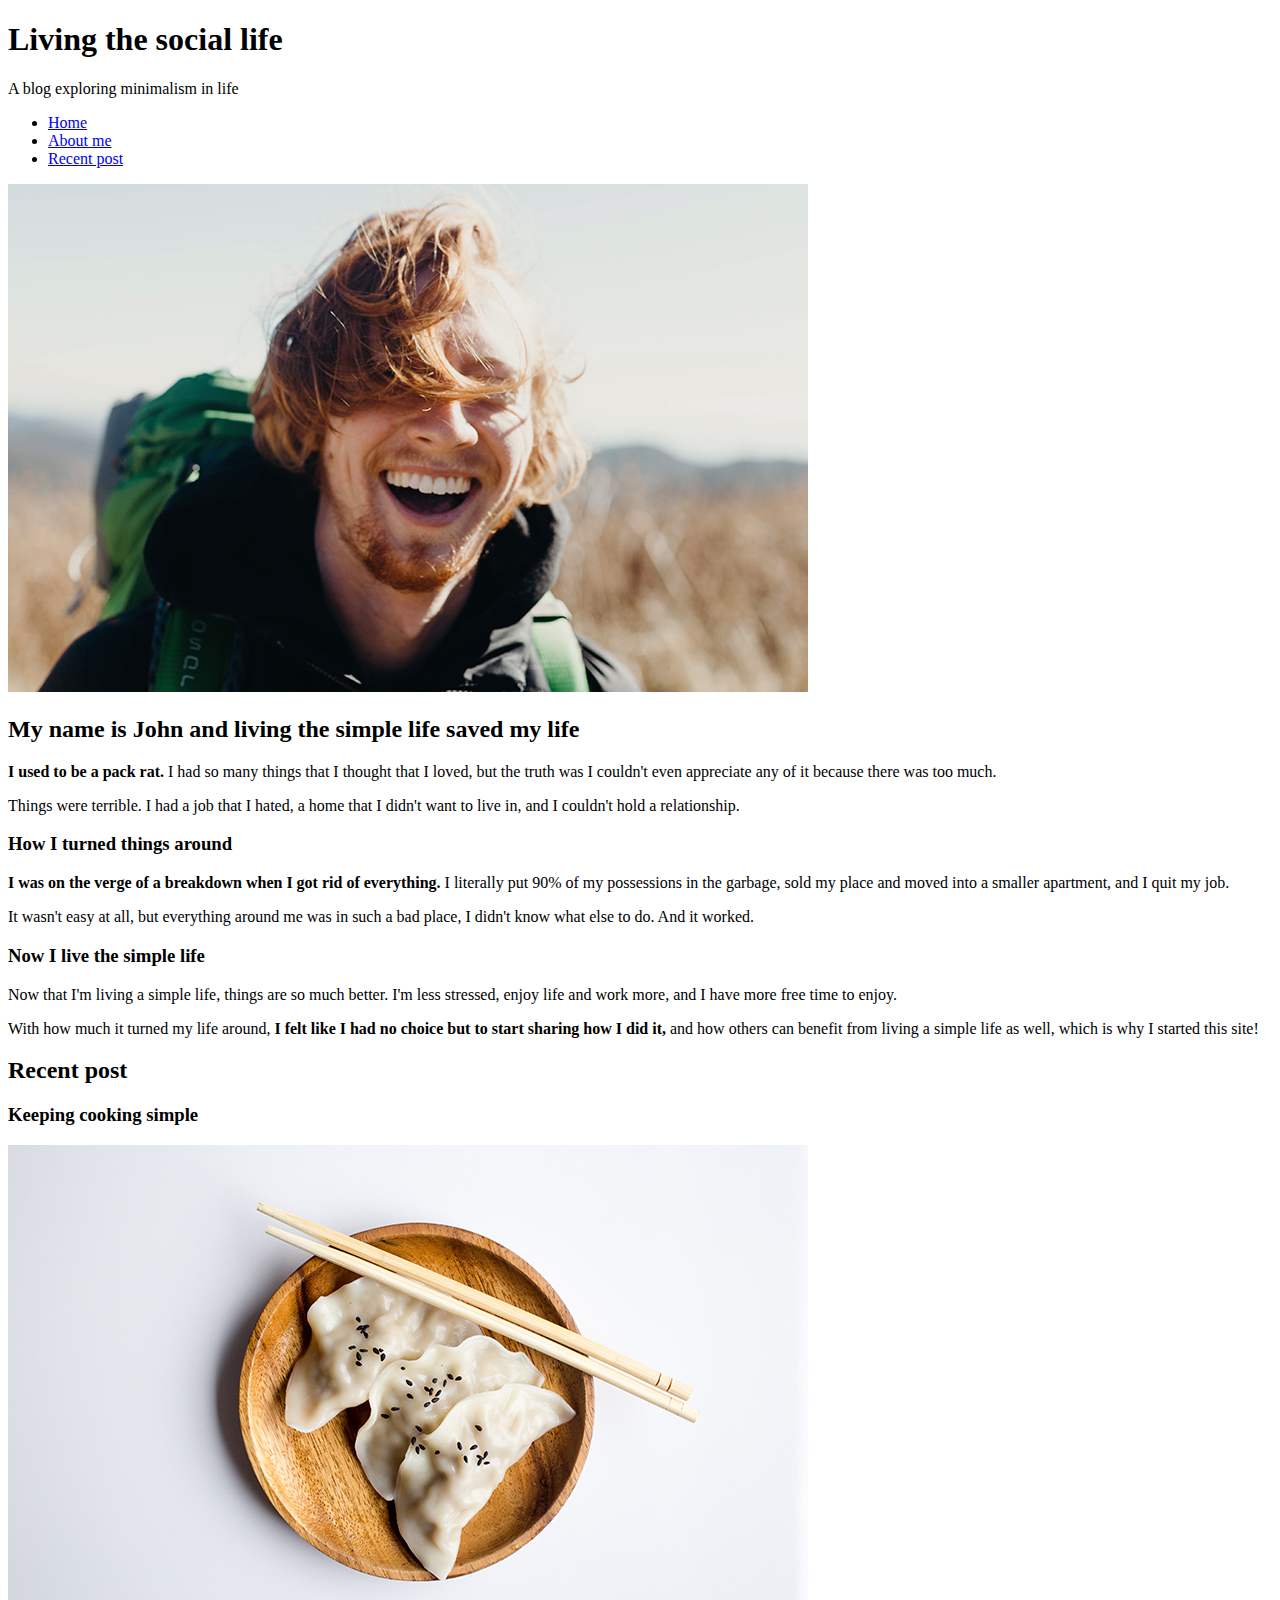
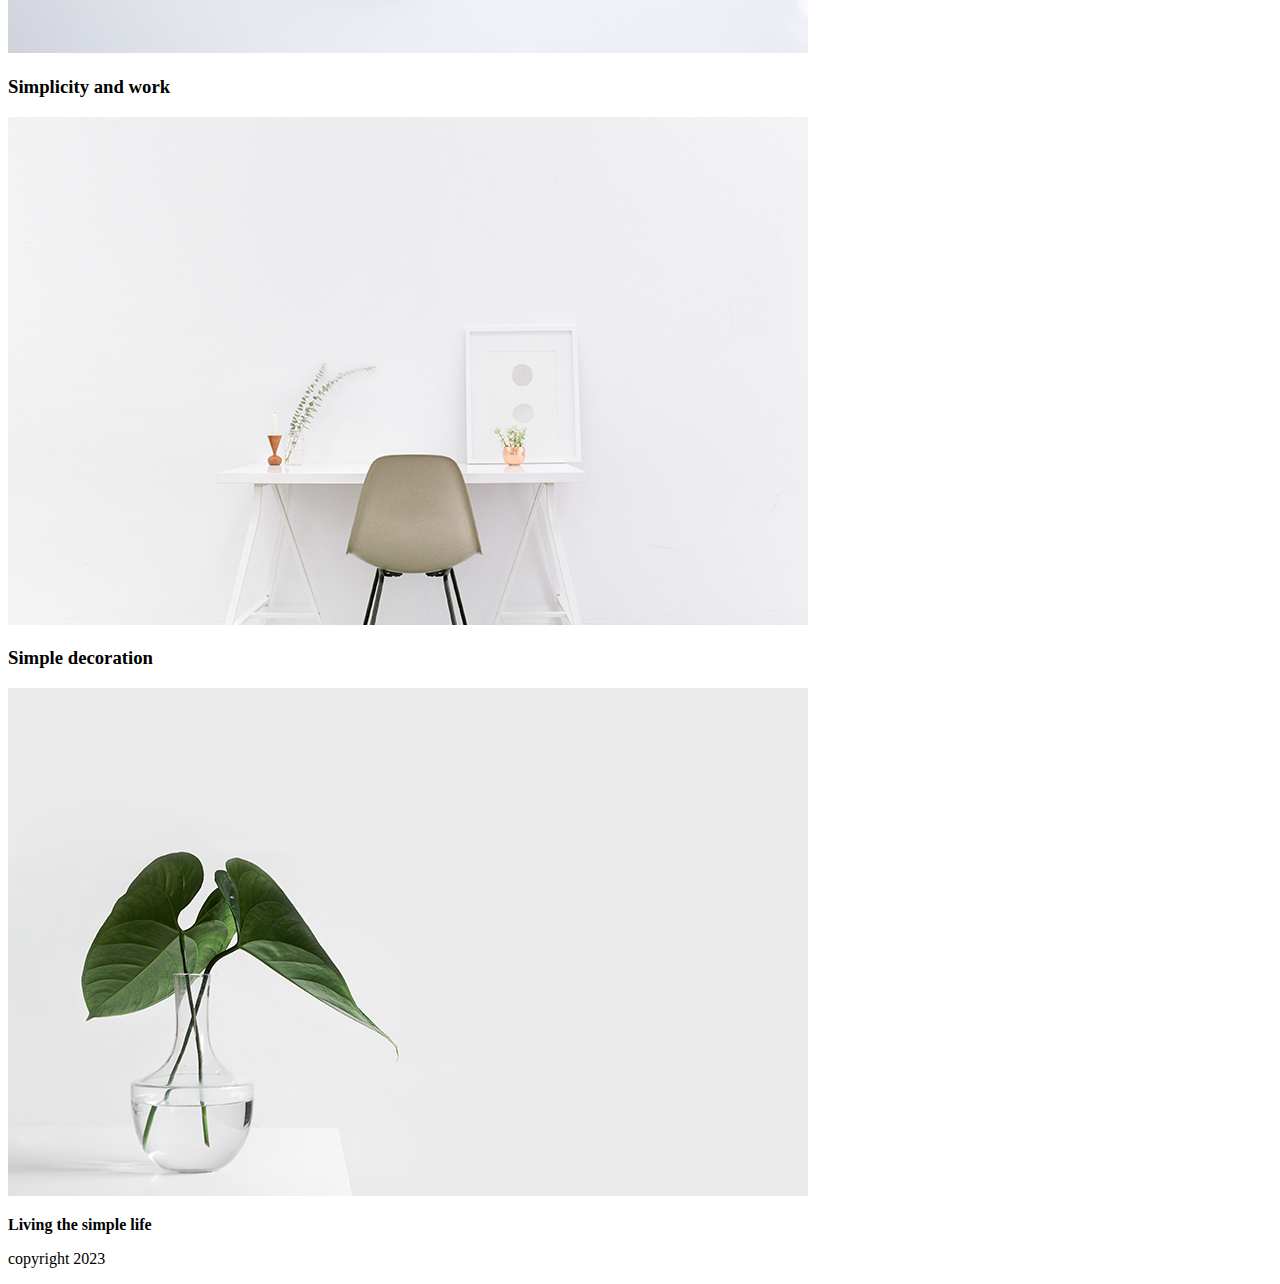
==== about.html @ 2cc74de0 "commit initial files" ====
<!DOCTYPE html>
<html lang="en">
<head>
    <meta charset="UTF-8">
    <meta http-equiv="X-UA-Compatible" content="IE=edge">
    <meta name="viewport" content="width=device-width, initial-scale=1.0">
    <link href="style1.css" type="text/css" rel="stylesheet">
<link href="https://fonts.googleapis.com/css2?family=Happy+Monkey&family=Lora&family=Orbitron:wght@400;800&family=Ubuntu:wght@300;500;700&display=swap" rel="stylesheet">
<title>Document</title>
</head>
<body>    
    <header>
        <div class="container container-flex">
            <div class="title">
                <h1 class="logo-title">Living the social life</h1>
                <p class="subtitle">A blog exploring minimalism in life</p>
            </div>
            <nav>
                <ul>
                    <li><a href="index.html">Home</a></li>
                    <li><a href="about.html" class="current-page">About me</a></li>
                    <li><a href="recent.post.html">Recent post</a></li>
                </ul>
            </nav>
        </div>
    </header>

    <div class="container container-flex">
        <main role="main">
            <img src="images/about-me.jpg" alt="Image of a happy and cheerful man living a simple
                life with no worries and problems" class="img-full">  
                <h2>My name is John and living the simple life saved my life</h2>
                <p><strong>I used to be a pack rat.</strong> I had so many things that I thought that 
                I loved, but the truth was I couldn't even appreciate any of it because there was too much.</p>
                <p>Things were terrible. I had a job that I hated, a home that I didn't want to live in, 
                and I couldn't hold a relationship.</p>
                
                <h3>How I turned things around</h3>
                <p><strong>I was on the verge of a breakdown when I got rid of everything.</strong> I literally put 90% of my
                 possessions in the garbage, sold my place and moved into a smaller apartment, and I quit my job.</p>
                 <p>It wasn't easy at all, but everything around me was in such a bad place, I didn't know what else to do. And it worked.</p>

                 <h3>Now I live the simple life</h3>
                 <p>Now that I'm living a simple life, things are so much better. I'm less stressed, enjoy life and work more, and I have
                 more free time to enjoy.</p>
                 <p>With how much it turned my life around,<strong> I felt like I had no choice but to start sharing how I did it,</strong> and 
                 how others can benefit from living a simple life as well, which is why I started this site!</p> 
        </main>

        <aside class="sidebar">
            <div class="sidebar-widget">
                <h2 class="widget-title">Recent post</h2>
                <div class="widget-recent-post">
                    <h3 class="widget-recent-post-title">Keeping cooking simple</h3>
                    <img src="images/food.jpg" alt="Simple food served in wood plate with two
                    chop sticks that looks so tastey" class="widget-img" >
                </div>

                <div class="widget-recent-post">
                    <h3 class="widget-recent-post-title">Simplicity and work</h3>
                    <img src="images/work.jpg" alt="Simple white desk with gray chair on white wall
                    with two flower flask one on right side and other on the left" class="widget-img" >
                </div>

                <div class="widget-recent-post">
                    <h3 class="widget-recent-post-title">Simple decoration</h3>
                    <img src="images/deco.jpg" alt="Simple flask on the white table filled up with water
                    and having two beautiful leaves in it" class="widget-img" >
                </div>            
            </div>
        </aside>
    </div>
    <footer>
        <p><strong>Living the simple life</strong></p>
        <p>copyright 2023</p>
    </footer>
</body>
</html>
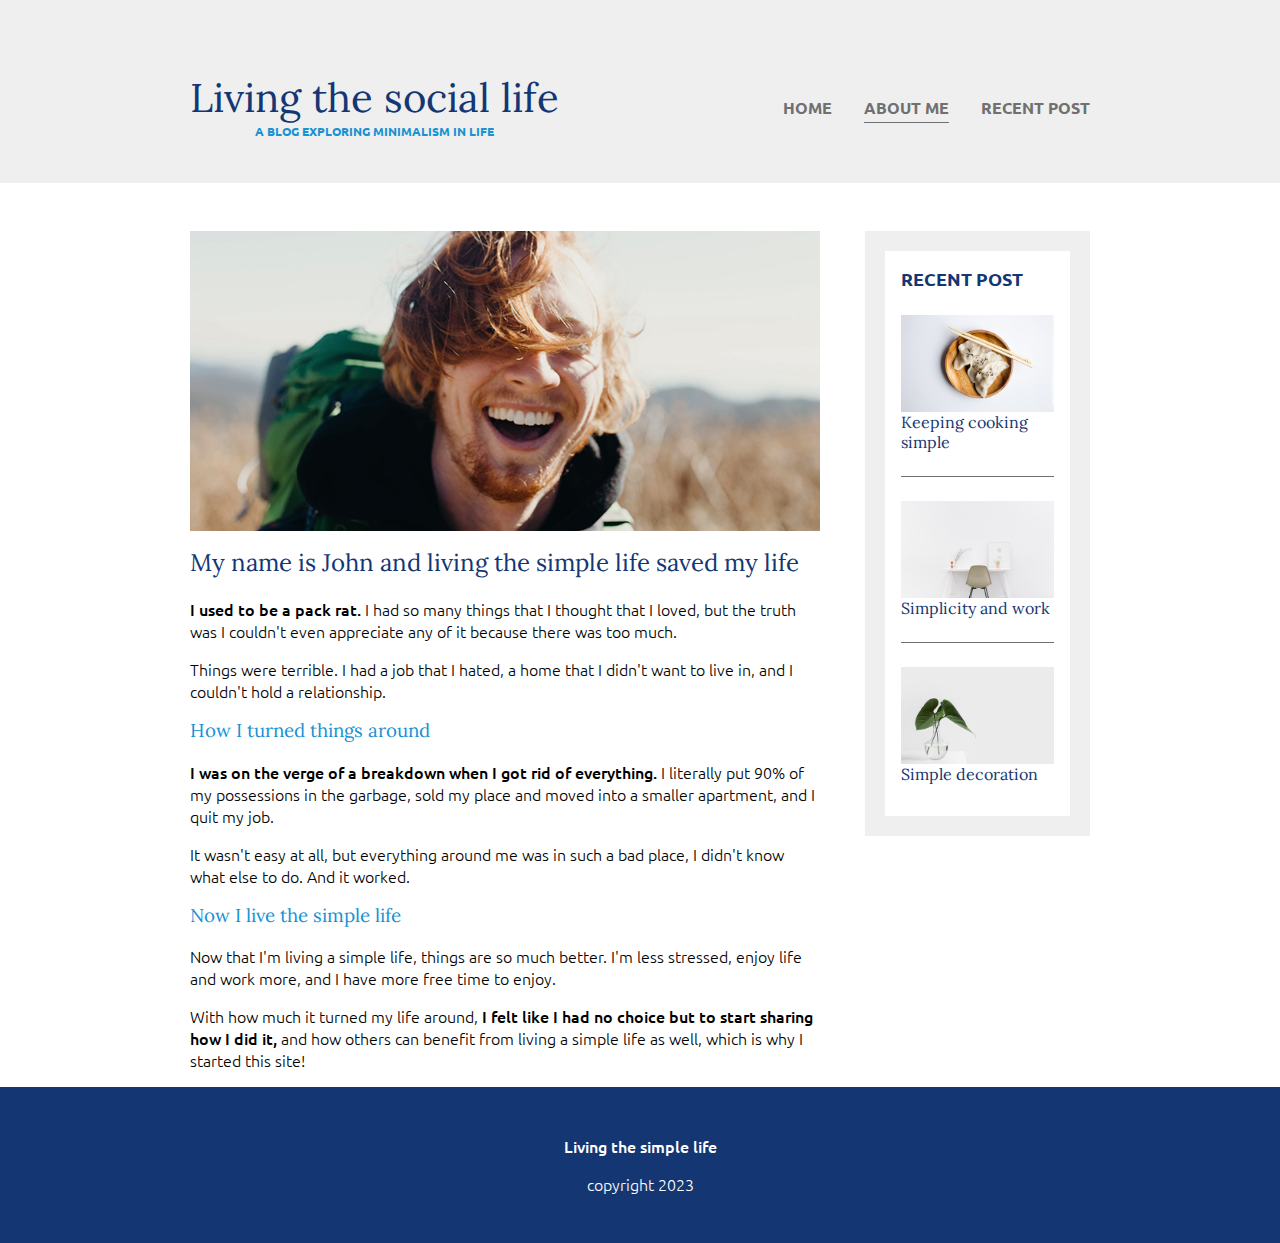
==== commit 22082078: "commit changes" ====
--- a/about.html
+++ b/about.html
@@ -4,7 +4,7 @@
     <meta charset="UTF-8">
     <meta http-equiv="X-UA-Compatible" content="IE=edge">
     <meta name="viewport" content="width=device-width, initial-scale=1.0">
-    <link href="style1.css" type="text/css" rel="stylesheet">
+    <link href="style.css" type="text/css" rel="stylesheet">
 <link href="https://fonts.googleapis.com/css2?family=Happy+Monkey&family=Lora&family=Orbitron:wght@400;800&family=Ubuntu:wght@300;500;700&display=swap" rel="stylesheet">
 <title>Document</title>
 </head>
--- a/style.css
+++ b/style.css
@@ -0,0 +1,226 @@
+body{
+    margin: 0;
+    font-family: 'Ubuntu', sans-serif;    
+    font-size: 1rem;
+    font-weight: 300;
+}
+img{
+    max-width: 100%;
+    display: block;
+}
+.img-full{
+    max-height: 300px;
+    width: 100%;
+    object-fit: cover;
+    margin-bottom: 1em;
+}
+/*typography*/
+h1,
+h2,
+h3{
+    font-family: 'Lora', sarif;
+    font-weight: 400;
+    color: #143774;
+    margin-top: 0;
+}
+h1{
+    font-size: 2.5rem;
+    margin-bottom: 0;
+}
+h3{
+    color: #1792d2;
+}
+.logo-title{
+    margin-top: 1em;
+}
+a{
+    color: #1792d2;
+}
+a:hover,
+a:focus{
+    color: #143774;
+}
+strong{
+    font-weight: 500;
+}
+/*logo subtitle*/
+.subtitle{
+    color:#1792d2;
+    font-size: .75rem;
+    font-weight: 700;
+    text-transform: uppercase;
+    margin-top: 0;
+}
+.article-title{
+    font-size: 1.75rem;
+}
+.read-more,
+.article-info{
+    font-size: .875rem;
+}
+.read-more{
+    color: #1792d2;
+    font-weight: 700;
+    text-decoration: none;
+    text-transform: uppercase;
+}
+.read-more:hover,
+.read-more:focus{
+    color:#143774;
+    text-decoration: underline;
+}
+.article-info{
+    margin: 2em 0;
+}
+.widget-title{
+    font-family: 'Ubuntu', sans-serif;
+    font-size: 1.15rem;
+    font-weight: 700;
+    text-transform: uppercase;
+}
+.widget-recent-post-title{
+    color: #143774;
+    font-size: 1rem;
+}
+/*layout*/
+.container{
+    width: 90%;
+    max-width: 900px;
+    margin: 0 auto;
+}
+.container-flex{
+    display: flex;
+    flex-direction: column;
+    justify-content: space-between;
+}
+header{
+    text-align: center;
+    background: #efefef;
+    padding: 2em 0;
+    margin-bottom: 3em;
+}
+footer{
+    background: #143774;
+    color: #fff;
+    text-align: center;
+    padding: 2em;
+}
+@media (min-width:785px){
+    .container-flex{
+        flex-direction: row;
+    }
+    main{
+        width: 70%;
+    }
+    aside{
+        width: 25%;
+        min-width: 200px;
+        margin-left: 1em;
+    }
+    
+}
+nav ul{
+    list-style: none;
+    display: flex;
+    justify-content: center;
+    padding: 0;
+    margin-top: 4em;
+}
+nav li{
+    margin-left: 2em;
+}
+nav a{
+    text-decoration: none;
+    text-transform: uppercase;
+    color: #707070;
+    font-weight: 700;
+    padding: .25em 0;
+}
+nav a:hover,
+nav a:focus{
+    color: #1792d2;
+}
+.current-page{
+    border-bottom: 1px solid #707070;
+}
+.current-page:hover{
+    color: #707070;
+}
+@media (max-width:785px){
+    nav ul{
+        flex-direction: column;
+        margin-top: 1em;
+    }
+    nav li{
+        margin: .5em 0;
+    }
+}
+.article-feature{
+    border-bottom: 1px solid #707070;
+    padding-bottom: 2em;
+    margin-bottom: 2em; 
+}
+.article-recent{
+    display: flex;
+    flex-direction: column;
+    margin-bottom: 1em;
+}
+.article-recent-main{
+    order: 2;
+}
+.atricle-recent-secondary{
+    order: 1;
+}
+@media (min-width: 785px){
+    .article-recent{
+        flex-direction: row;
+        justify-content: space-between;
+    }
+    .article-recent-main{
+        width: 70%;
+    }
+    .atricle-recent-secondary{
+        width: 25%;    
+    }
+    .article-img{
+        width: 50%;
+        height: 250px;
+        object-fit: cover;
+    }
+    .img-title{
+        width: 100%;
+    }
+    .article-feature{
+        display: flex;
+        flex-direction: column;
+    }
+    .article-img{
+        order: -2;
+    }
+    .article-info{
+        order: -1;
+}
+}
+.sidebar-widget{
+    border: 20px solid #efefef;
+    padding: 1em;
+    margin-bottom: 2em;
+}
+.widget-recent-post{
+    display: flex;
+    flex-direction: column;
+    border-bottom: 1px solid #707070;
+    margin: 1em 0;
+    padding: .5em 0;
+}
+.widget-recent-post-title{
+    order: 2;
+}
+.widget-img{
+    order: 1;
+}
+.widget-recent-post:last-child{
+    border: none;
+    margin-bottom: 0;
+    padding-bottom: 0;
+}